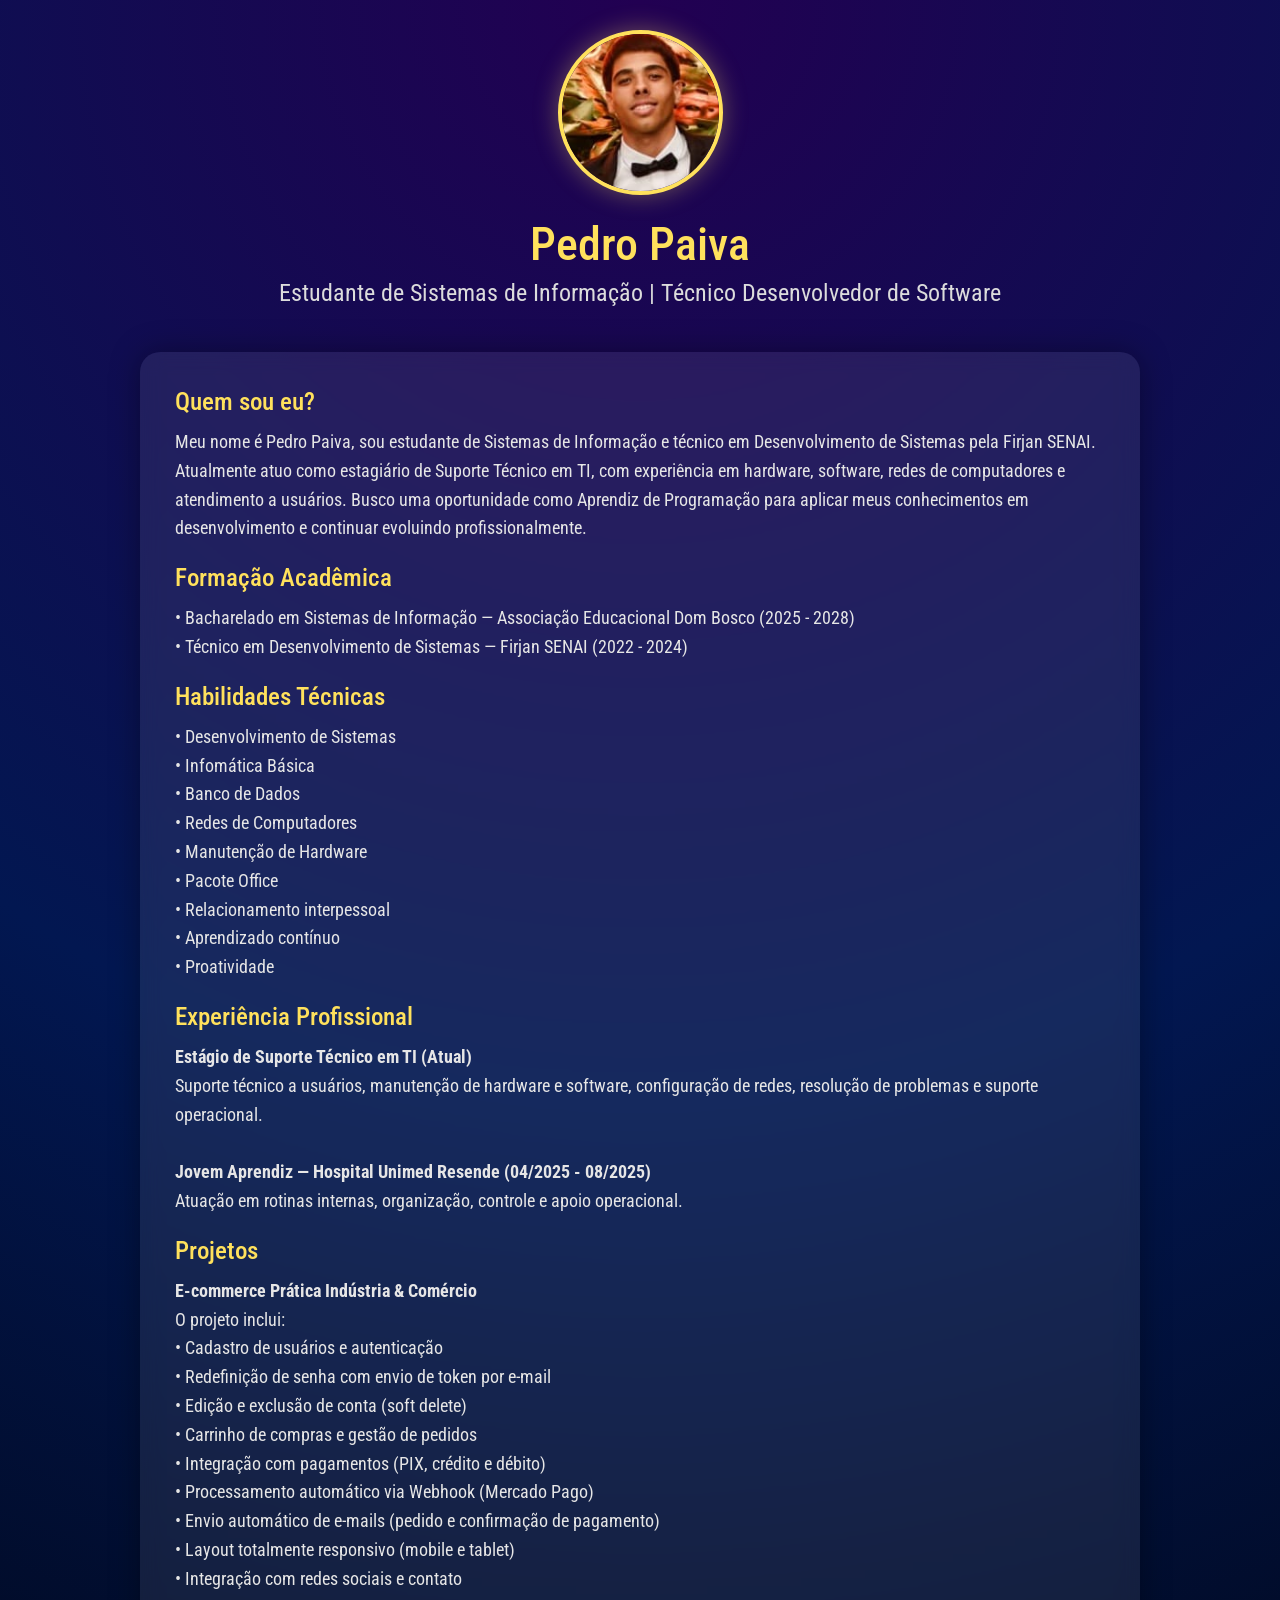
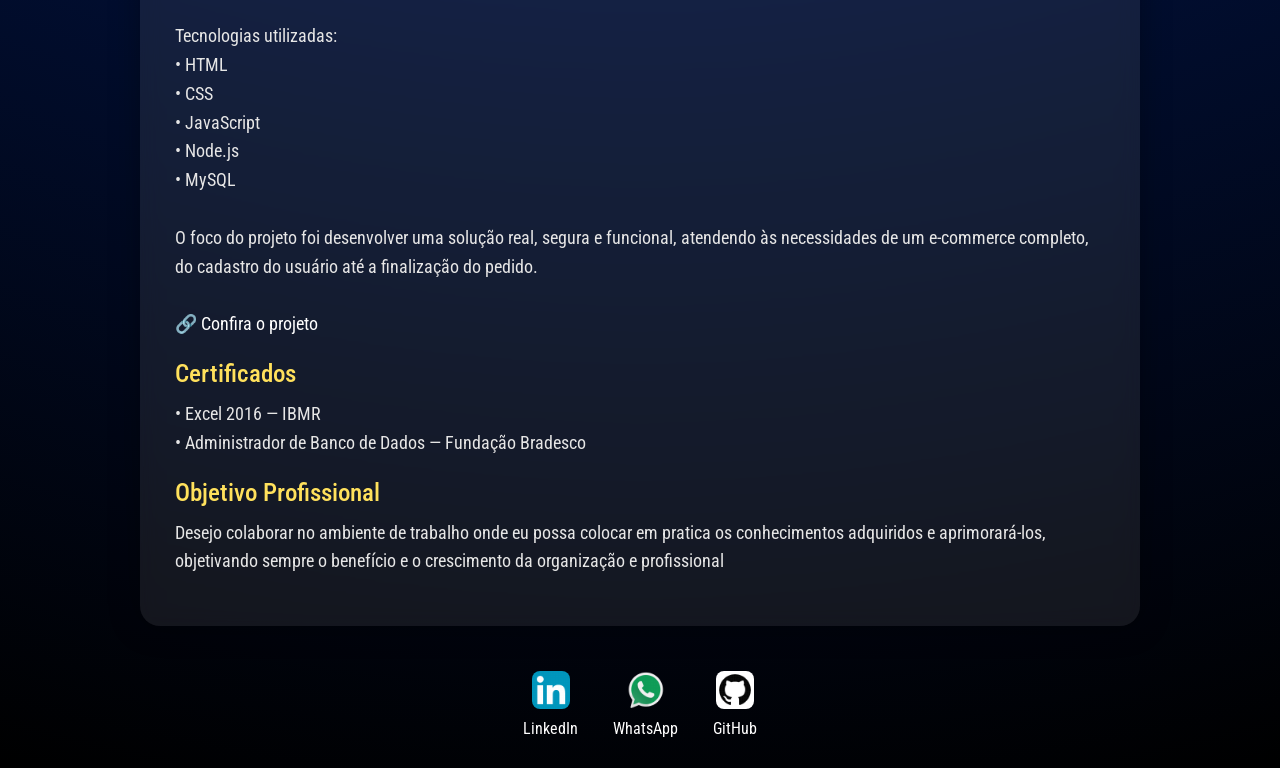
==== index.html @ 32f13747 "Primeiro commit do portfolio" ====
<!DOCTYPE html>
<html lang="en">

<head>
    <meta charset="UTF-8">
    <meta name="viewport" content="width=device-width, initial-scale=1.0">
    <title>Portfólio Pedro Paiva</title>
    <link rel="stylesheet" href="global.css">
    <link href="https://fonts.googleapis.com/css2?family=Roboto+Condensed:ital,wght@0,100..900;1,100..900&display=swap"
        rel="stylesheet">

</head>

<body>
    <header>
        <div class='image'>
            <img src=./img/fotopedropaiva.jpeg></img>
        </div>
        <h1>Pedro Paiva</h1>
        <h2>Estudante de Sistemas de Informação | Técnico Desenvolvedor de Software</h2>

    </header>

    <main>
        <main>

            <div class="sobre_mim">
                <h3>Quem sou eu?</h3>
                <p>
                    Meu nome é Pedro Paiva, sou estudante de Sistemas de Informação e técnico em Desenvolvimento de
                    Sistemas pela Firjan SENAI. Atualmente atuo como estagiário de Suporte Técnico em TI, com
                    experiência em hardware, software, redes de computadores e atendimento a usuários. Busco uma
                    oportunidade como Aprendiz de Programação para aplicar meus conhecimentos em desenvolvimento e
                    continuar evoluindo profissionalmente.
                </p>

                <h3>Formação Acadêmica</h3>
                <p>
                    • Bacharelado em Sistemas de Informação — Associação Educacional Dom Bosco (2025 - 2028) <br>
                    • Técnico em Desenvolvimento de Sistemas — Firjan SENAI (2022 - 2024)
                </p>

                <h3>Habilidades Técnicas</h3>
                <p>
                    • Desenvolvimento de Sistemas <br>
                    • Infomática Básica <br>
                    • Banco de Dados <br>
                    • Redes de Computadores <br>
                    • Manutenção de Hardware <br>
                    • Pacote Office <br>
                    • Relacionamento interpessoal <br>
                    • Aprendizado contínuo <br>
                    • Proatividade <br>
                </p>

                <h3>Experiência Profissional</h3>
                <p>
                    <strong>Estágio de Suporte Técnico em TI (Atual)</strong><br>
                    Suporte técnico a usuários, manutenção de hardware e software, configuração de redes, resolução de
                    problemas e suporte operacional.
                    <br><br>

                    <strong>Jovem Aprendiz — Hospital Unimed Resende (04/2025 - 08/2025)</strong><br>
                    Atuação em rotinas internas, organização, controle e apoio operacional.
                </p>

                <h3>Projetos</h3>
                <p>
                    <strong>E-commerce Prática Indústria & Comércio</strong><br>
                    O projeto inclui:<br>

                    • Cadastro de usuários e autenticação<br>

                    • Redefinição de senha com envio de token por e-mail<br>

                    • Edição e exclusão de conta (soft delete)<br>

                    • Carrinho de compras e gestão de pedidos<br>

                    • Integração com pagamentos (PIX, crédito e débito)<br>

                    • Processamento automático via Webhook (Mercado Pago)<br>

                    • Envio automático de e-mails (pedido e confirmação de pagamento)<br>

                    • Layout totalmente responsivo (mobile e tablet)<br>

                    • Integração com redes sociais e contato<br><br>



                    Tecnologias utilizadas:<br>

                    • HTML<br>

                    • CSS<br>

                    • JavaScript<br>

                    • Node.js<br>

                    • MySQL<br><br>



                    O foco do projeto foi desenvolver uma solução real, segura e funcional, atendendo às necessidades
                    de um e-commerce completo, do cadastro do usuário até a finalização do pedido.<br><br>

                    <a href="https://www.praticaindecom.com.br" target="_blank">
                        🔗 Confira o projeto
                    </a>
                </p>

                <h3>Certificados</h3>
                <p>
                    • Excel 2016 — IBMR <br>
                    • Administrador de Banco de Dados — Fundação Bradesco
                </p>

                <h3>Objetivo Profissional</h3>
                <p>
                    Desejo colaborar no ambiente de trabalho onde eu possa colocar em pratica os
                    conhecimentos adquiridos e aprimorará-los, objetivando sempre o benefício e o
                    crescimento da organização e profissional
                </p>
            </div>
        </main>

    </main>
    <footer>
        <a href='https://www.linkedin.com/in/pedro-paiva-4bb483341?utm_source=share&utm_campaign=share_via&utm_content=profile&utm_medium=android_app'
            target="_blank">
            <img src="./img/linkedin.png">
            <p>LinkedIn</p>
        </a>

        <a href=' https://wa.me/5524993124560' target="_blank">
            <img src="./img/whatsapp.png">
            <p>WhatsApp</p>
        </a>

        <a href='https://github.com/phpaiva09' target="_blank" width="300px">
            <img src="./img/git.jpg" width="10px">
            <p>GitHub</p>
        </a>
    </footer>

</body>

</html>
---- global.css ----
* {
    margin: 0;
    padding: 0;
    box-sizing: border-box;
}

body {
    min-height: 100vh;
    background: radial-gradient(circle at top, #220052, #021751 45%, #000 100%);
    color: white;
    font-family: "Roboto Condensed", sans-serif;
}

nav {
    padding: 20px 0;
}

ul {
    display: flex;
    justify-content: center;
    gap: 60px;
    list-style: none;
}

a {
    color: white;
    text-decoration: none;
}

nav a {
    font-size: 18px;
    transition: 0.3s;
}

nav a:hover {
    color: #ffe15c;
}

header {
    text-align: center;
    margin-top: 30px;
}

.image img {
    width: 165px;
    height: 165px;
    border-radius: 50%;
    object-fit: cover;
    border: 4px solid #ffe15c;
    box-shadow: 0 0 25px rgba(255, 225, 92, 0.35);
    background-color: #ffff;
}

h1 {
    color: #ffe15c;
    font-size: 46px;
    margin-top: 18px;
    font-weight: 500;
}

h2 {
    font-size: 24px;
    font-weight: 400;
    color: #dcdcdc;
    margin-top: 8px;
}

h3 {
    font-weight: 500;
}

main {
    width: 100%;
    max-width: 1000px;
    margin: 45px auto;
}

.sobre_mim {
    background: rgba(255, 255, 255, 0.08);
    padding: 35px;
    border-radius: 20px;
    backdrop-filter: blur(10px);
    box-shadow: 0 0 30px rgba(0, 0, 0, 0.35);
    text-align: left;
}

.sobre_mim h3 {
    color: #ffe15c;
    font-size: 25px;
    margin-bottom: 12px;
    margin-top: 20px;
}

.sobre_mim h3:first-child {
    margin-top: 0;
}

.sobre_mim p {
    color: #e6e6e6;
    font-size: 18px;
    line-height: 1.6;
    margin-bottom: 15px;
}

footer {
    display: flex;
    justify-content: center;
    gap: 35px;
    margin: 30px 0;
}

footer a {
    text-align: center;
    transition: 0.3s;
}

footer a:hover {
    transform: translateY(-5px);
    color: #ffe15c;
}

footer img {
    width: 38px;
    height: 38px;
    border-radius: 8px;
    margin-bottom: 6px;
}

strong {
    font-weight: 700;
}

@media (max-width: 700px) {
    ul {
        gap: 25px;
        font-size: 16px;
    }

    h1 {
        font-size: 36px;
    }

    h2 {
        font-size: 20px;
    }

    .sobre_mim {
        padding: 25px;
    }

    .sobre_mim p {
        font-size: 16px;
    }
}
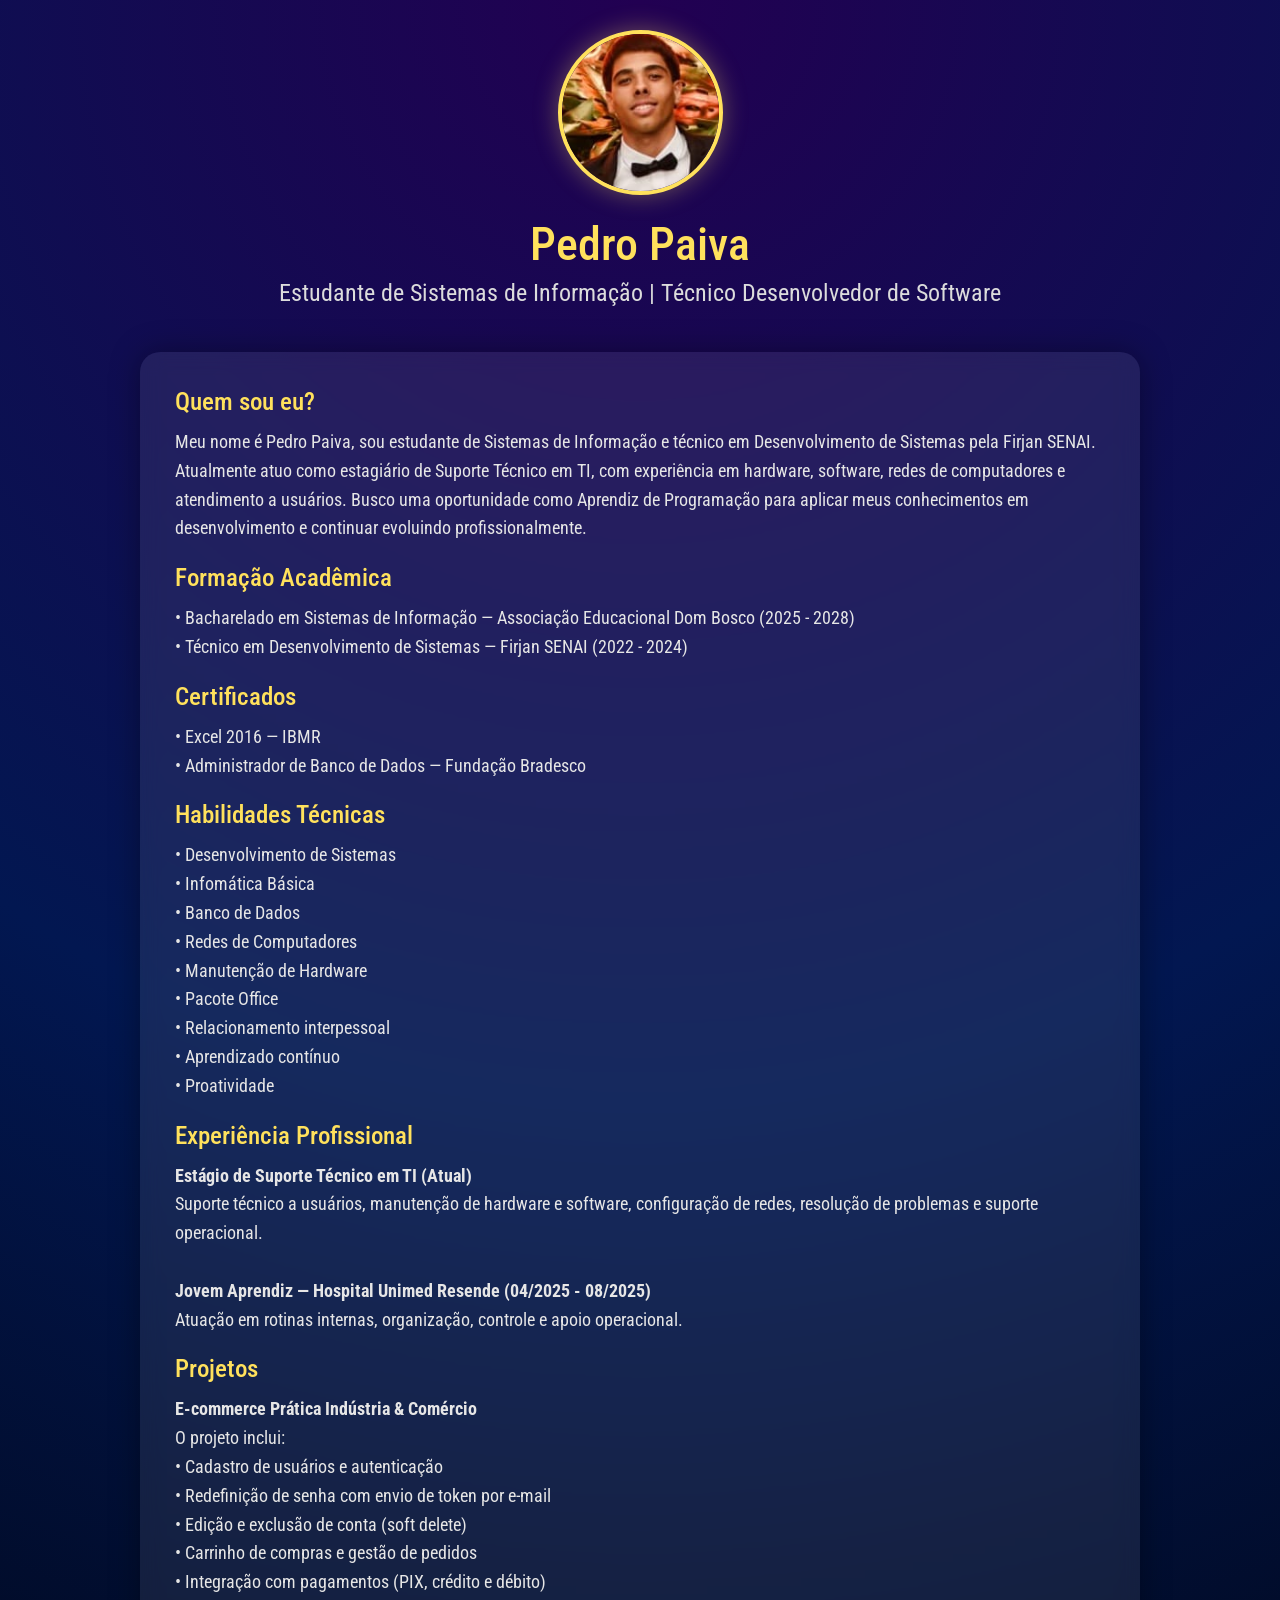
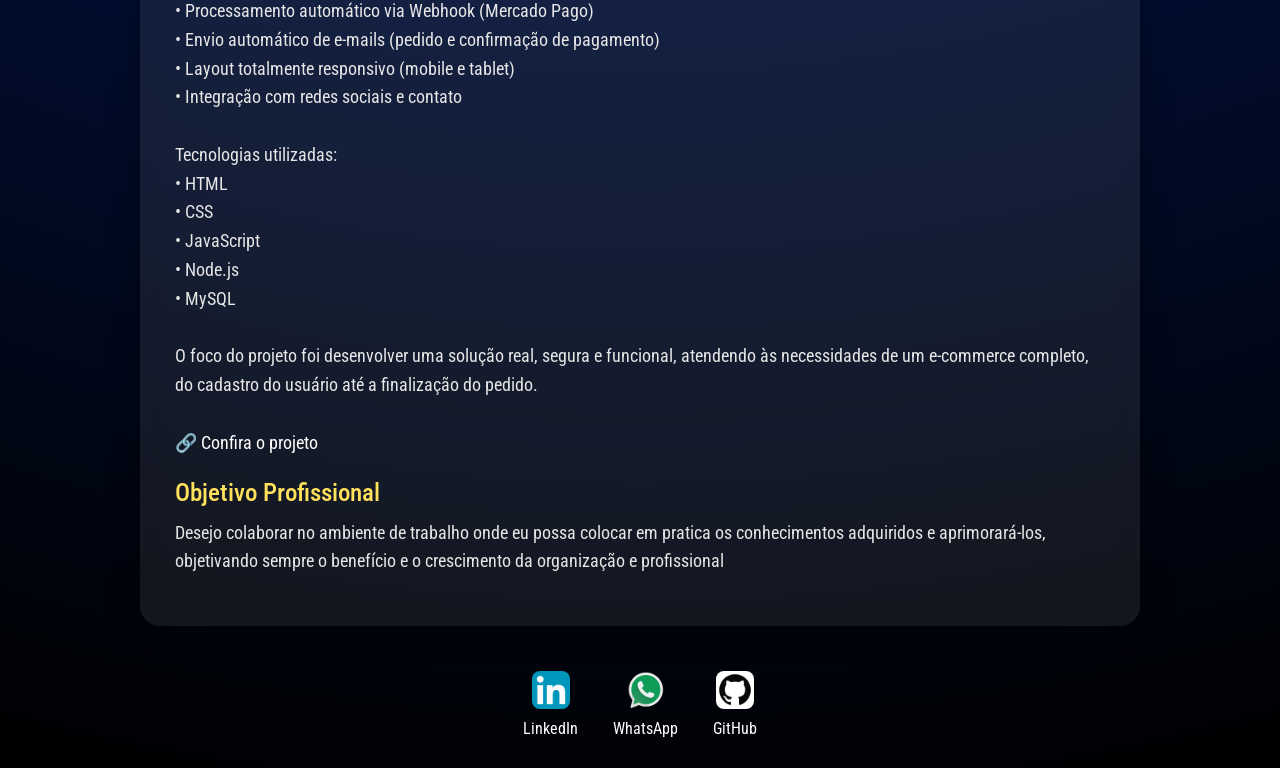
==== commit 46799170: "adjusting page index" ====
--- a/index.html
+++ b/index.html
@@ -38,6 +38,12 @@
                 <p>
                     • Bacharelado em Sistemas de Informação — Associação Educacional Dom Bosco (2025 - 2028) <br>
                     • Técnico em Desenvolvimento de Sistemas — Firjan SENAI (2022 - 2024)
+                </p>
+
+                <h3>Certificados</h3>
+                <p>
+                    • Excel 2016 — IBMR <br>
+                    • Administrador de Banco de Dados — Fundação Bradesco
                 </p>
 
                 <h3>Habilidades Técnicas</h3>
@@ -111,12 +117,6 @@
                     </a>
                 </p>
 
-                <h3>Certificados</h3>
-                <p>
-                    • Excel 2016 — IBMR <br>
-                    • Administrador de Banco de Dados — Fundação Bradesco
-                </p>
-
                 <h3>Objetivo Profissional</h3>
                 <p>
                     Desejo colaborar no ambiente de trabalho onde eu possa colocar em pratica os
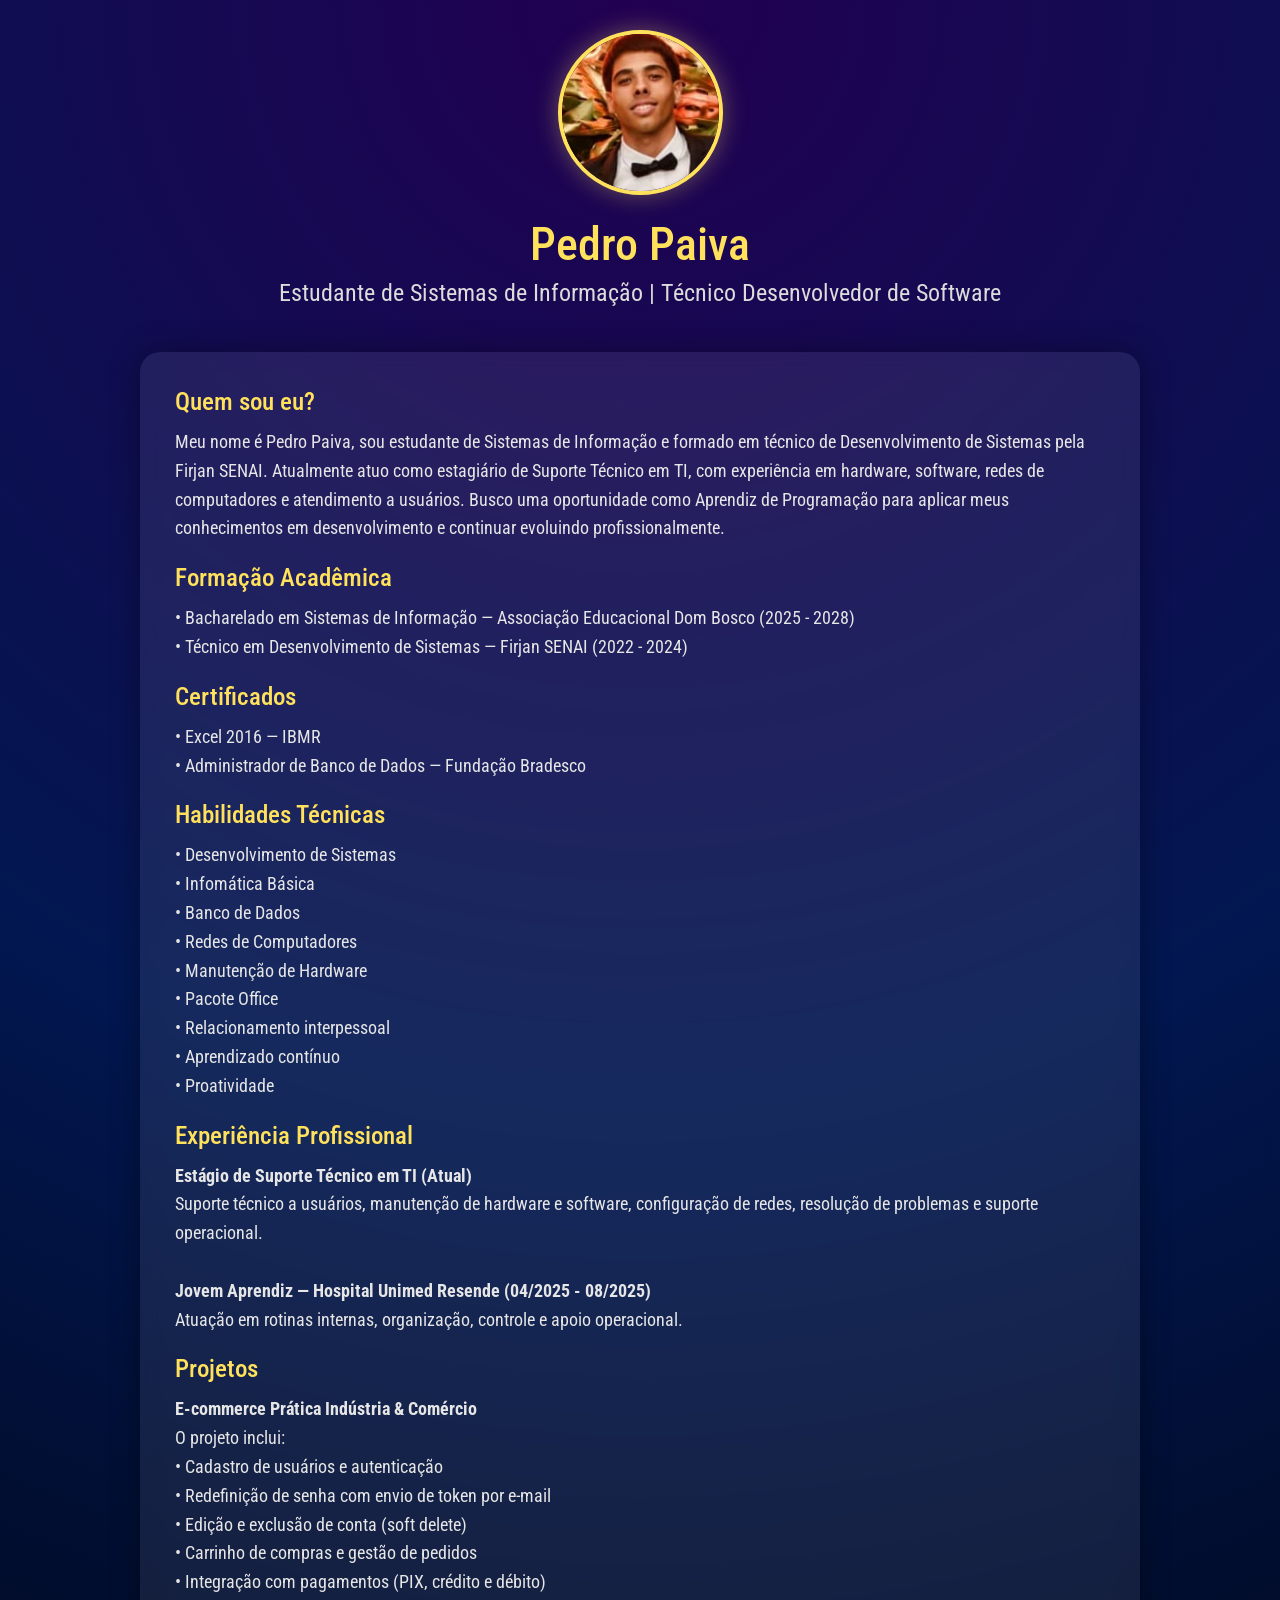
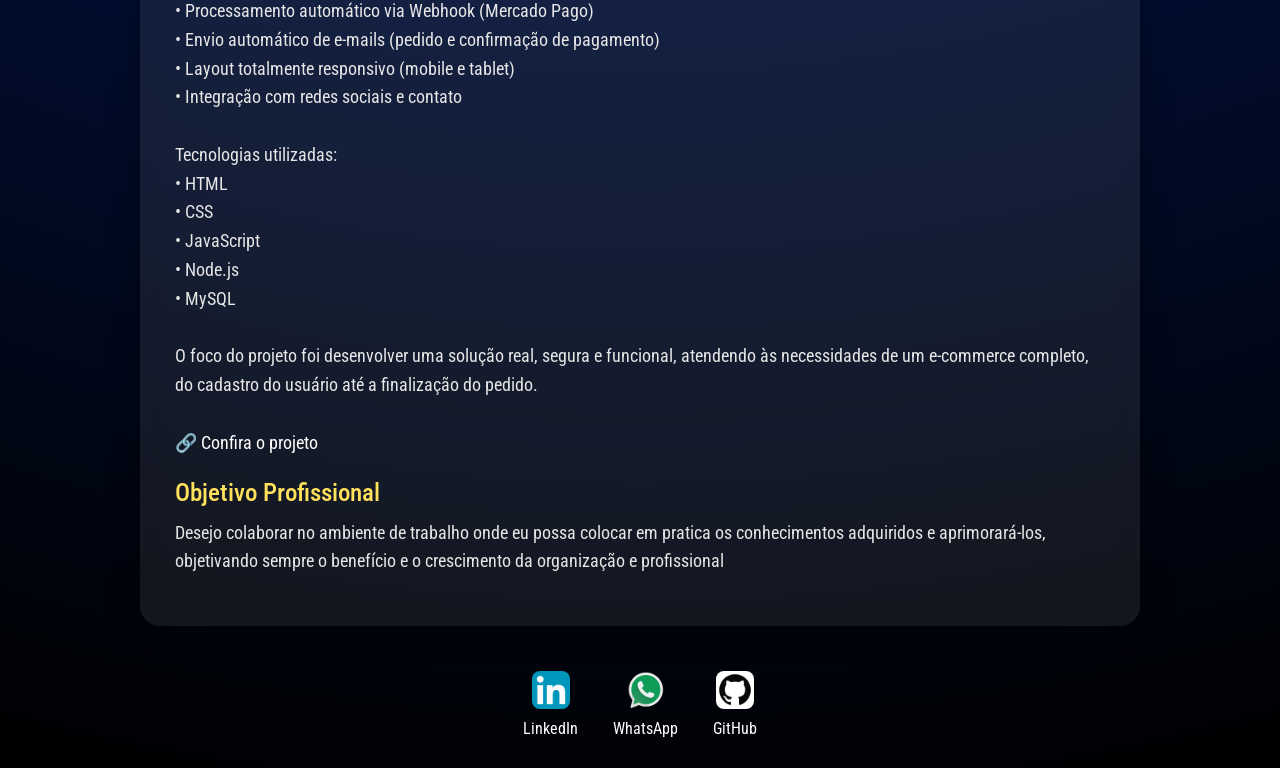
==== commit 386f72f8: "adjusting link index" ====
--- a/index.html
+++ b/index.html
@@ -27,7 +27,7 @@
             <div class="sobre_mim">
                 <h3>Quem sou eu?</h3>
                 <p>
-                    Meu nome é Pedro Paiva, sou estudante de Sistemas de Informação e técnico em Desenvolvimento de
+                    Meu nome é Pedro Paiva, sou estudante de Sistemas de Informação e formado em técnico de Desenvolvimento de
                     Sistemas pela Firjan SENAI. Atualmente atuo como estagiário de Suporte Técnico em TI, com
                     experiência em hardware, software, redes de computadores e atendimento a usuários. Busco uma
                     oportunidade como Aprendiz de Programação para aplicar meus conhecimentos em desenvolvimento e
@@ -112,7 +112,7 @@
                     O foco do projeto foi desenvolver uma solução real, segura e funcional, atendendo às necessidades
                     de um e-commerce completo, do cadastro do usuário até a finalização do pedido.<br><br>
 
-                    <a href="https://www.praticaindecom.com.br" target="_blank">
+                    <a class="link" href="https://www.praticaindecom.com.br" target="_blank">
                         🔗 Confira o projeto
                     </a>
                 </p>
--- a/global.css
+++ b/global.css
@@ -130,6 +130,14 @@
     font-weight: 700;
 }
 
+.link {
+    transition: 0.3s;
+}
+
+.link:hover {
+    color: #ffe15c;
+}
+
 @media (max-width: 700px) {
     ul {
         gap: 25px;
@@ -146,6 +154,7 @@
 
     .sobre_mim {
         padding: 25px;
+        margin: 25px;
     }
 
     .sobre_mim p {
